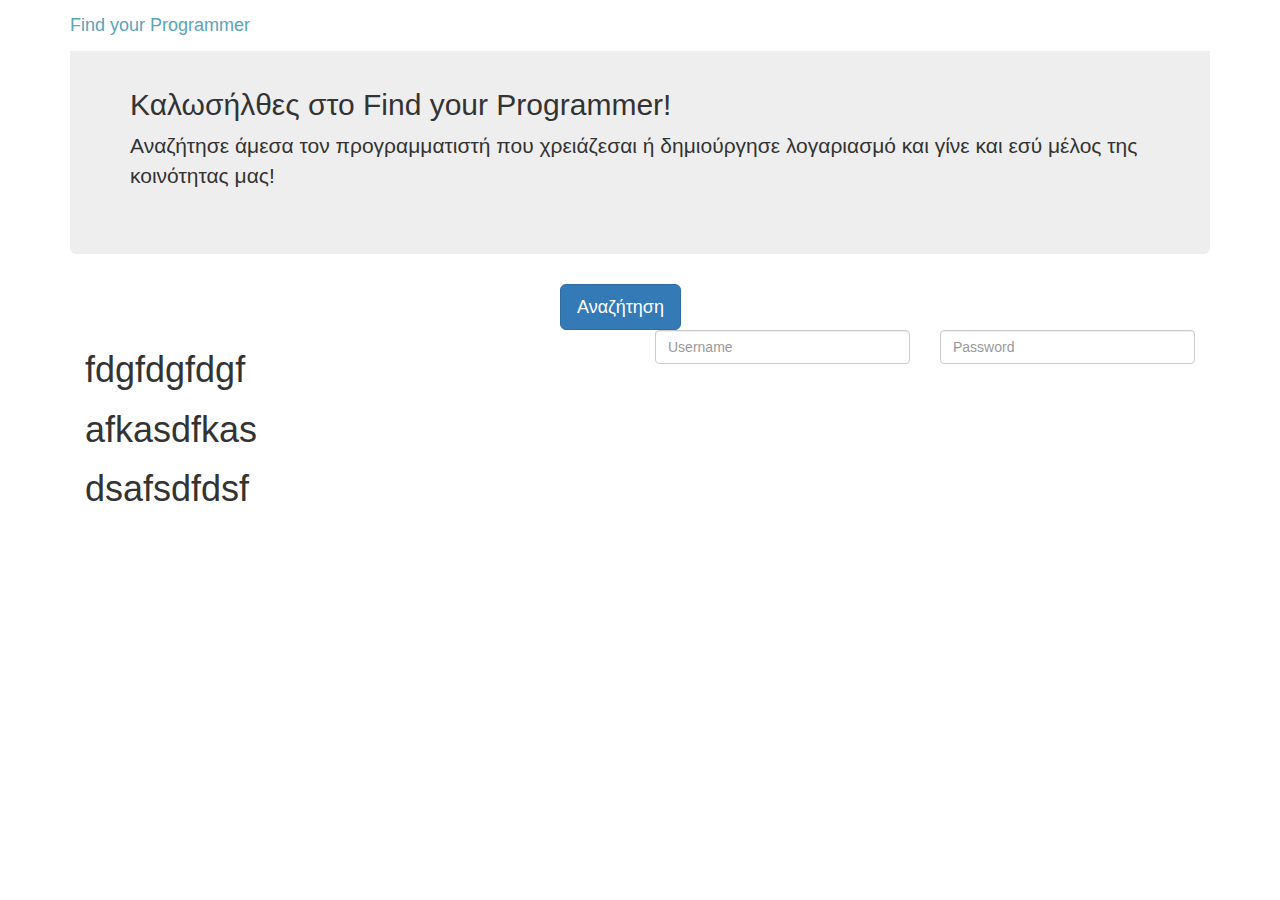
==== FindYourProgrammer/index.html @ cd05cf11 "First page and Bootstrap files" ====
<!DOCTYPE html>
<html lang="el">

	<head>
	<meta charset="UTF-8">
	<meta http-equiv="X-UA-Compatible" content="IE=edge">
	<meta name="viewport" content="width=device-width, initial-scale=1">
	<meta name="description" content="Το Find your Programmer είναι μια online πλατφόρμα εύρεσης προγραμματιστών μέσω της οποίας ο καθένας μπορεί να βρει, να επικοινωνήσει, να συνεργαστεί, και στο τέλος να αξιολογίσει είτε επαγγελματίες, είτε ερασιτέχνες προγραμματιστές">
	<meta name="author" content="yourprogr.gr">

	<title>Fing your Programmer</title>

	<link rel="stylesheet" href="css/bootstrap.min.css">
	<link rel="stylesheet" href="css/fyp-theme.css">

	</head>

	<body>

	<nav class="navbar navbar-inverse navbar-fixed-top navbar-custom">
	      <div class="container">
	        <div class="navbar-header">
	          <a class="navbar-brand text-info" href="index.html">Find your Programmer</a>
	        </div>
    </nav>
΄


    <div class="container theme-showcase" role="main">
    	<div class ="jumbotron">
    		<h2>Καλωσήλθες στο Find your Programmer!</h2>
    		<p>Αναζήτησε άμεσα τον προγραμματιστή που χρειάζεσαι ή δημιούργησε λογαριασμό και γίνε και εσύ μέλος της κοινότητας μας!<p>
		</div>
    </div>



    <div class="container">
    	<div class="form-group">
			<div class = "col-lg-9 col-lg-offset-5 ">
				<button type ="button" class="btn btn-primary btn-lg">Αναζήτηση</button>
			</div>
		</div>
		<div class="form-group">
			<div class = "col-lg-6">
				<h1>fdgfdgfdgf</h1>
				<h1>afkasdfkas</h1>
				<h1>dsafsdfdsf</h1>
			</div>
		</div>
		<div class="panel-group">
			<div class="col-lg-3">
				<input type="text" class="form-control" placeholder="Username">
			</div>
		</div>
		<div class="form-group">
			<div class="col-lg-3">
				<input type="text" class="form-control" placeholder="Password">
			</div>
		</div>


	<div>















<!–- jQuery library (necessary for Bootstrap JavaScript plugins) -->
<script src="https://ajax.googleapis.com/ajax/libs/jquery/1.12.4/jquery.min.js"></script>

<!–- Bootstrap core JavaScript -->
<script src="js/bootstrap.min.js"></script>
---- FindYourProgrammer/css/fyp-theme.css ----
.navbar-custom {
  background-color: #ffffff;
  border-color: #ffffff;
}
.navbar-custom .navbar-brand {
  color: #5ba3b8;
}
.navbar-custom .navbar-brand:hover,
.navbar-custom .navbar-brand:focus {
  color: #398da5;
}
.navbar-custom .navbar-text {
  color: #5ba3b8;
}
.navbar-custom .navbar-nav > li > a {
  color: #5ba3b8;
}
.navbar-custom .navbar-nav > li > a:hover,
.navbar-custom .navbar-nav > li > a:focus {
  color: #398da5;
}
.navbar-custom .navbar-nav > .active > a,
.navbar-custom .navbar-nav > .active > a:hover,
.navbar-custom .navbar-nav > .active > a:focus {
  color: #398da5;
  background-color: #ffffff;
}
.navbar-custom .navbar-nav > .open > a,
.navbar-custom .navbar-nav > .open > a:hover,
.navbar-custom .navbar-nav > .open > a:focus {
  color: #398da5;
  background-color: #ffffff;
}
.navbar-custom .navbar-toggle {
  border-color: #ffffff;
}
.navbar-custom .navbar-toggle:hover,
.navbar-custom .navbar-toggle:focus {
  background-color: #ffffff;
}
.navbar-custom .navbar-toggle .icon-bar {
  background-color: #5ba3b8;
}
.navbar-custom .navbar-collapse,
.navbar-custom .navbar-form {
  border-color: #5ba3b8;
}
.navbar-custom .navbar-link {
  color: #5ba3b8;
}
.navbar-custom .navbar-link:hover {
  color: #398da5;
}

@media (max-width: 767px) {
  .navbar-custom .navbar-nav .open .dropdown-menu > li > a {
    color: #5ba3b8;
  }
  .navbar-custom .navbar-nav .open .dropdown-menu > li > a:hover,
  .navbar-custom .navbar-nav .open .dropdown-menu > li > a:focus {
    color: #398da5;
  }
  .navbar-custom .navbar-nav .open .dropdown-menu > .active > a,
  .navbar-custom .navbar-nav .open .dropdown-menu > .active > a:hover,
  .navbar-custom .navbar-nav .open .dropdown-menu > .active > a:focus {
    color: #398da5;
    background-color: #ffffff;
  }
}
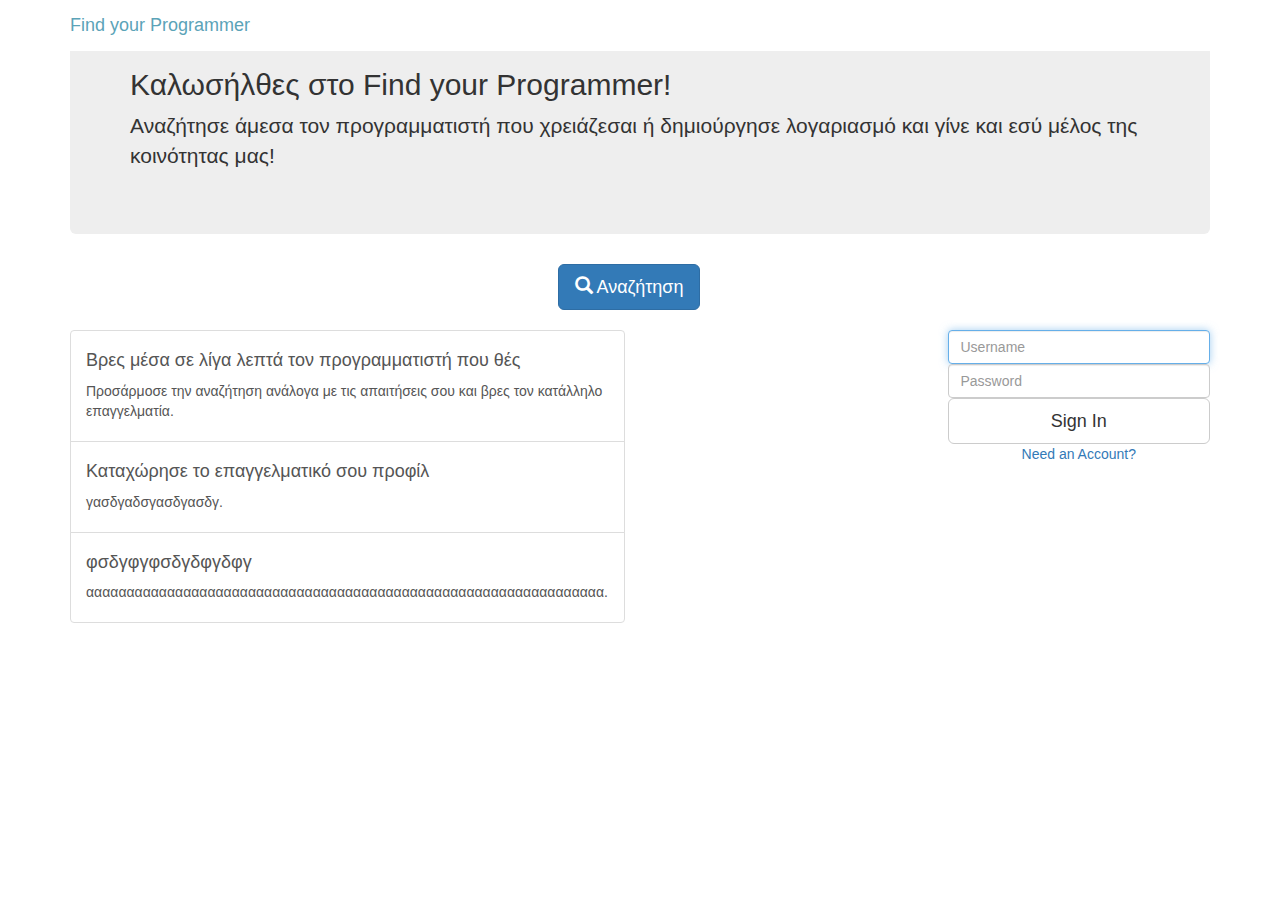
==== commit 8316888a: "new log-in better list" ====
--- a/FindYourProgrammer/index.html
+++ b/FindYourProgrammer/index.html
@@ -8,7 +8,7 @@
 	<meta name="description" content="Το Find your Programmer είναι μια online πλατφόρμα εύρεσης προγραμματιστών μέσω της οποίας ο καθένας μπορεί να βρει, να επικοινωνήσει, να συνεργαστεί, και στο τέλος να αξιολογίσει είτε επαγγελματίες, είτε ερασιτέχνες προγραμματιστές">
 	<meta name="author" content="yourprogr.gr">
 
-	<title>Fing your Programmer</title>
+	<title>Find your Programmer</title>
 
 	<link rel="stylesheet" href="css/bootstrap.min.css">
 	<link rel="stylesheet" href="css/fyp-theme.css">
@@ -18,49 +18,80 @@
 	<body>
 
 	<nav class="navbar navbar-inverse navbar-fixed-top navbar-custom">
-	      <div class="container">
-	        <div class="navbar-header">
-	          <a class="navbar-brand text-info" href="index.html">Find your Programmer</a>
-	        </div>
-    </nav>
-΄
+		<div class="container">
+			<div class="navbar-header">
+				<a class="navbar-brand text-info" href="index.html">Find your Programmer</a>
+			</div>
+		</div>
+	</nav>
 
 
     <div class="container theme-showcase" role="main">
-    	<div class ="jumbotron">
-    		<h2>Καλωσήλθες στο Find your Programmer!</h2>
-    		<p>Αναζήτησε άμεσα τον προγραμματιστή που χρειάζεσαι ή δημιούργησε λογαριασμό και γίνε και εσύ μέλος της κοινότητας μας!<p>
+		<div class ="jumbotron">
+			<h2>Καλωσήλθες στο Find your Programmer!</h2>
+			<p>Αναζήτησε άμεσα τον προγραμματιστή που χρειάζεσαι ή δημιούργησε λογαριασμό και γίνε και εσύ μέλος της κοινότητας μας!<p>
 		</div>
-    </div>
+	</div>
 
 
-
-    <div class="container">
-    	<div class="form-group">
-			<div class = "col-lg-9 col-lg-offset-5 ">
-				<button type ="button" class="btn btn-primary btn-lg">Αναζήτηση</button>
+	<div class="container">
+		<div class ="row">
+			<div class = "col-lg-3 col-lg-offset-5 ">
+				<button type ="submit" class="btn btn-primary btn-lg"><span class="glyphicon glyphicon-search"></span> Αναζήτηση</button>
 			</div>
-		</div>
-		<div class="form-group">
-			<div class = "col-lg-6">
-				<h1>fdgfdgfdgf</h1>
-				<h1>afkasdfkas</h1>
-				<h1>dsafsdfdsf</h1>
+			<br>
+			</br>
+			<div class="col-lg-6 top-buffer">
+				<div class="list-group">
+				  <a href="#" class="list-group-item list-group-item-action flex-column align-items-start">
+				    <div class="d-flex w-100 justify-content-between">
+				      <h4 class="mb-1">Βρες μέσα σε λίγα λεπτά τον προγραμματιστή που θές</h4>
+				    </div>
+				    <p class="mb-1">Προσάρμοσε την αναζήτηση ανάλογα με τις απαιτήσεις σου και βρες τον κατάλληλο επαγγελματία.</p>
+				  </a>
+				  <a href="#" class="list-group-item list-group-item-action flex-column align-items-start">
+				    <div class="d-flex w-100 justify-content-between">
+				      <h4 class="mb-1">Καταχώρησε το επαγγελματικό σου προφίλ</h4>
+				    </div>
+				    <p class="mb-1">γασδγαδσγασδγασδγ.</p>
+				  </a>
+				  <a href="#" class="list-group-item list-group-item-action flex-column align-items-start">
+				    <div class="d-flex w-100 justify-content-between">
+				      <h4 class="mb-1">φσδγφγφσδγδφγδφγ</h4>
+				    </div>
+				    <p class="mb-1">αααααααααααααααααααααααααααααααααααααααααααααααααααααααααααααααα.</p>
+				  </a>
+				</div>
 			</div>
-		</div>
-		<div class="panel-group">
-			<div class="col-lg-3">
-				<input type="text" class="form-control" placeholder="Username">
-			</div>
-		</div>
-		<div class="form-group">
-			<div class="col-lg-3">
-				<input type="text" class="form-control" placeholder="Password">
-			</div>
-		</div>
-
-
-	<div>
+			<div class="col-lg-3 col-lg-offset-3 top-buffer">
+				<div class="account-wall">
+					<div id="my-tab-content" class="tab-content">
+						<div class="tab-pane active" id="login">
+							<form class="form-signin" action="" method="">
+								<input type="text" class="form-control" placeholder="Username" required autofocus>
+								<input type="password" class="form-control" placeholder="Password" required>
+								<input type="submit" class="btn btn-lg btn-default btn-block" value="Sign In" />
+							</form>
+							<div id="tabs" data-tabs="tabs">
+								<p class="text-center"><a href="#register" data-toggle="tab">Need an Account?</a></p>
+							</div>
+						</div>
+						<div class="tab-pane" id="register">
+							<form class="form-signin" action="" method="">
+								<input type="text" class="form-control" placeholder="User Name" required autofocus>
+								<input type="email" class="form-control" placeholder="Email Address" required>
+								<input type="password" class="form-control" placeholder="Password" required>
+								<input type="submit" class="btn btn-lg btn-default btn-block" value="Sign Up" />
+							</form>
+							<div id="tabs" data-tabs="tabs">
+								<p class="text-center"><a href="#login" data-toggle="tab">Have an Account?</a></p>
+							</div>
+						</div>
+					</div>
+				</div>
+			</div> <!-- loginform -->
+		</div> <!--/row-->
+	</div> <!-- /container-->
 
 
 
--- a/FindYourProgrammer/css/fyp-theme.css
+++ b/FindYourProgrammer/css/fyp-theme.css
@@ -1,3 +1,6 @@
+.top-buffer { margin-top:20px; }
+
+
 .navbar-custom {
   background-color: #ffffff;
   border-color: #ffffff;
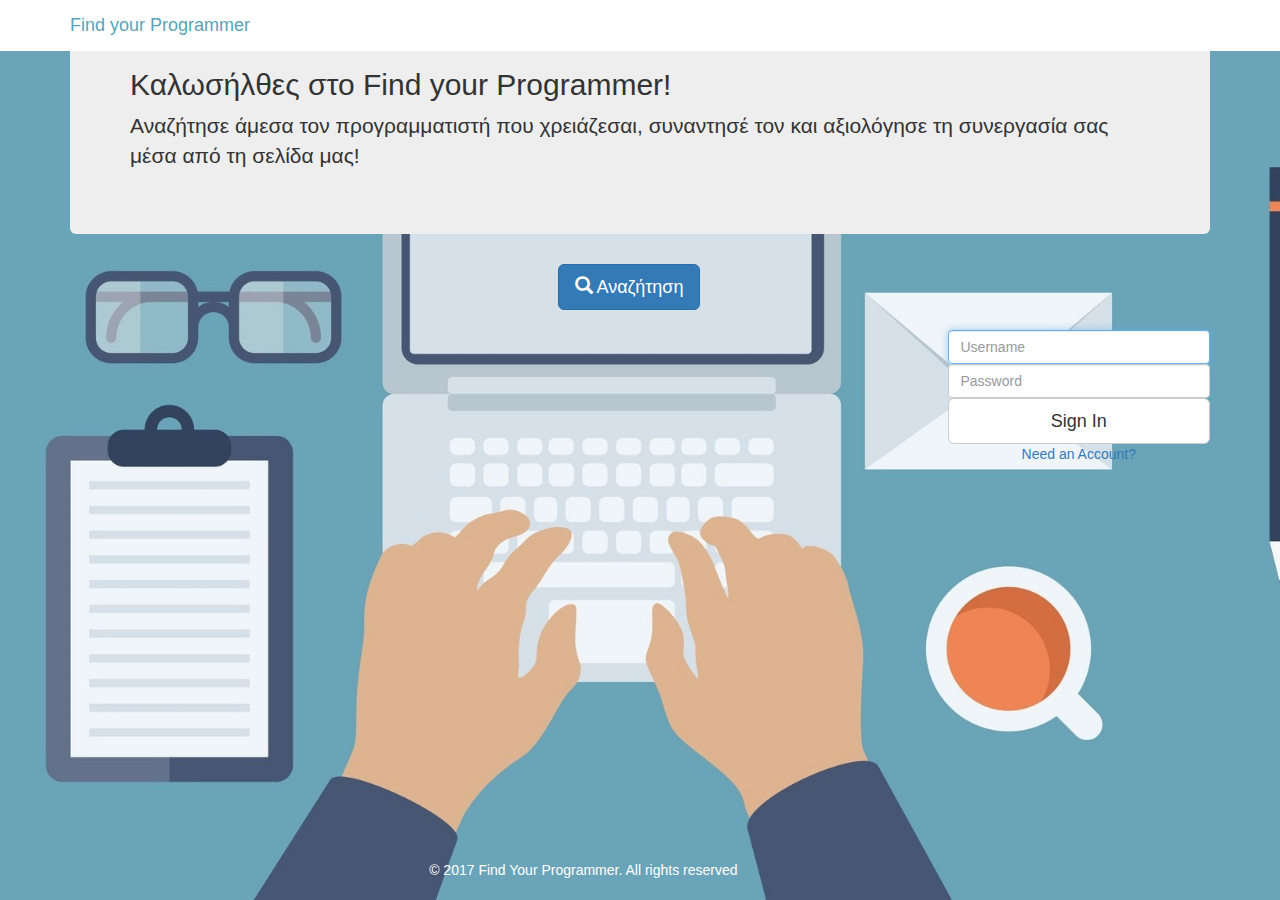
==== commit 4d61640b: "final login page" ====
--- a/FindYourProgrammer/index.html
+++ b/FindYourProgrammer/index.html
@@ -8,12 +8,22 @@
 	<meta name="description" content="Το Find your Programmer είναι μια online πλατφόρμα εύρεσης προγραμματιστών μέσω της οποίας ο καθένας μπορεί να βρει, να επικοινωνήσει, να συνεργαστεί, και στο τέλος να αξιολογίσει είτε επαγγελματίες, είτε ερασιτέχνες προγραμματιστές">
 	<meta name="author" content="yourprogr.gr">
 
+	<style>
+		body {
+		background: url(images/img2.jpg) no-repeat center center fixed;
+		-webkit-background-size: cover;
+		-moz-background-size: cover;
+		-o-background-size: cover;
+		background-size: cover;
+		}
+	</style>
+
 	<title>Find your Programmer</title>
 
 	<link rel="stylesheet" href="css/bootstrap.min.css">
 	<link rel="stylesheet" href="css/fyp-theme.css">
+	</head>
 
-	</head>
 
 	<body>
 
@@ -26,44 +36,21 @@
 	</nav>
 
 
-    <div class="container theme-showcase" role="main">
+	<div class="container theme-showcase" role="main">
 		<div class ="jumbotron">
 			<h2>Καλωσήλθες στο Find your Programmer!</h2>
-			<p>Αναζήτησε άμεσα τον προγραμματιστή που χρειάζεσαι ή δημιούργησε λογαριασμό και γίνε και εσύ μέλος της κοινότητας μας!<p>
+			<p>Αναζήτησε άμεσα τον προγραμματιστή που χρειάζεσαι, συναντησέ τον και αξιολόγησε τη συνεργασία σας μέσα από τη σελίδα μας!</p>
 		</div>
 	</div>
 
 
 	<div class="container">
 		<div class ="row">
-			<div class = "col-lg-3 col-lg-offset-5 ">
+			<div class = "col-xs-6 col-xs-offset-3 col-sm-6 col-sm-offset-3 col-md-12 col-md-offset-4  col-lg-3 col-lg-offset-5 ">
 				<button type ="submit" class="btn btn-primary btn-lg"><span class="glyphicon glyphicon-search"></span> Αναζήτηση</button>
 			</div>
-			<br>
-			</br>
-			<div class="col-lg-6 top-buffer">
-				<div class="list-group">
-				  <a href="#" class="list-group-item list-group-item-action flex-column align-items-start">
-				    <div class="d-flex w-100 justify-content-between">
-				      <h4 class="mb-1">Βρες μέσα σε λίγα λεπτά τον προγραμματιστή που θές</h4>
-				    </div>
-				    <p class="mb-1">Προσάρμοσε την αναζήτηση ανάλογα με τις απαιτήσεις σου και βρες τον κατάλληλο επαγγελματία.</p>
-				  </a>
-				  <a href="#" class="list-group-item list-group-item-action flex-column align-items-start">
-				    <div class="d-flex w-100 justify-content-between">
-				      <h4 class="mb-1">Καταχώρησε το επαγγελματικό σου προφίλ</h4>
-				    </div>
-				    <p class="mb-1">γασδγαδσγασδγασδγ.</p>
-				  </a>
-				  <a href="#" class="list-group-item list-group-item-action flex-column align-items-start">
-				    <div class="d-flex w-100 justify-content-between">
-				      <h4 class="mb-1">φσδγφγφσδγδφγδφγ</h4>
-				    </div>
-				    <p class="mb-1">αααααααααααααααααααααααααααααααααααααααααααααααααααααααααααααααα.</p>
-				  </a>
-				</div>
-			</div>
-			<div class="col-lg-3 col-lg-offset-3 top-buffer">
+
+			<div class="col-xs-6 col-xs-offset-3 col-sm-6 col-sm-offset-3 col-md-4 col-md-offset-4 col-lg-3 col-lg-offset-9 top-buffer">
 				<div class="account-wall">
 					<div id="my-tab-content" class="tab-content">
 						<div class="tab-pane active" id="login">
@@ -76,33 +63,19 @@
 								<p class="text-center"><a href="#register" data-toggle="tab">Need an Account?</a></p>
 							</div>
 						</div>
-						<div class="tab-pane" id="register">
-							<form class="form-signin" action="" method="">
-								<input type="text" class="form-control" placeholder="User Name" required autofocus>
-								<input type="email" class="form-control" placeholder="Email Address" required>
-								<input type="password" class="form-control" placeholder="Password" required>
-								<input type="submit" class="btn btn-lg btn-default btn-block" value="Sign Up" />
-							</form>
-							<div id="tabs" data-tabs="tabs">
-								<p class="text-center"><a href="#login" data-toggle="tab">Have an Account?</a></p>
-							</div>
-						</div>
-					</div>
 				</div>
 			</div> <!-- loginform -->
 		</div> <!--/row-->
 	</div> <!-- /container-->
 
 
-
-
-
-
-
-
-
-
-
+<footer class="container">
+  <div class="row">
+      <div class="col-lg-4 col-lg-offset-3">
+        <p class="muted pull-right">© 2017 Find Your Programmer. All rights reserved</p>
+      </div>
+  </div>
+  </footer>
 
 
 
@@ -111,4 +84,7 @@
 <script src="https://ajax.googleapis.com/ajax/libs/jquery/1.12.4/jquery.min.js"></script>
 
 <!–- Bootstrap core JavaScript -->
-<script src="js/bootstrap.min.js"></script>+<script src="js/bootstrap.min.js"></script>
+
+	</body>
+</html>--- a/FindYourProgrammer/css/fyp-theme.css
+++ b/FindYourProgrammer/css/fyp-theme.css
@@ -1,5 +1,13 @@
+footer {
+	color: #ffffff;
+	padding: 20px 0;
+	position: absolute;
+  bottom: 0;
+  width: 100%;
+  /* Set the fixed height of the footer here */
+  height: 60px;
+}
 .top-buffer { margin-top:20px; }
-
 
 .navbar-custom {
   background-color: #ffffff;
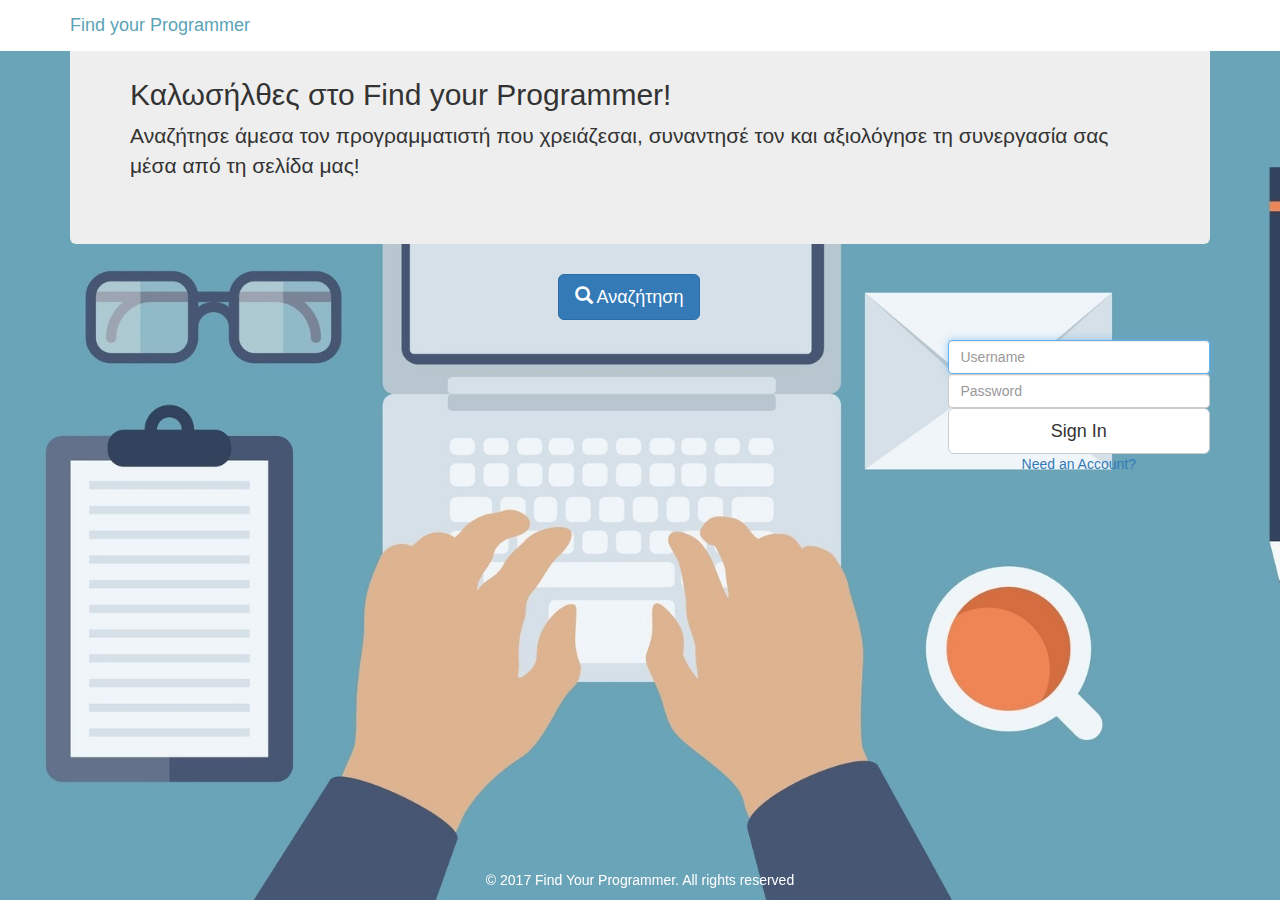
==== commit b43326ab: "log in page" ====
--- a/FindYourProgrammer/index.html
+++ b/FindYourProgrammer/index.html
@@ -15,6 +15,8 @@
 		-moz-background-size: cover;
 		-o-background-size: cover;
 		background-size: cover;
+		padding-top: 10px;
+		overflow-x: hidden;
 		}
 	</style>
 
@@ -49,7 +51,6 @@
 			<div class = "col-xs-6 col-xs-offset-3 col-sm-6 col-sm-offset-3 col-md-12 col-md-offset-4  col-lg-3 col-lg-offset-5 ">
 				<button type ="submit" class="btn btn-primary btn-lg"><span class="glyphicon glyphicon-search"></span> Αναζήτηση</button>
 			</div>
-
 			<div class="col-xs-6 col-xs-offset-3 col-sm-6 col-sm-offset-3 col-md-4 col-md-offset-4 col-lg-3 col-lg-offset-9 top-buffer">
 				<div class="account-wall">
 					<div id="my-tab-content" class="tab-content">
@@ -63,19 +64,17 @@
 								<p class="text-center"><a href="#register" data-toggle="tab">Need an Account?</a></p>
 							</div>
 						</div>
-				</div>
-			</div> <!-- loginform -->
-		</div> <!--/row-->
-	</div> <!-- /container-->
+					</div>
+				</div> <!-- loginform -->
+			</div>
+		</div><!--/row-->
 
 
-<footer class="container">
-  <div class="row">
-      <div class="col-lg-4 col-lg-offset-3">
-        <p class="muted pull-right">© 2017 Find Your Programmer. All rights reserved</p>
-      </div>
-  </div>
-  </footer>
+
+	<footer class="footer">
+		<p>© 2017 Find Your Programmer. All rights reserved</p>
+	</footer>
+</div> <!-- /container-->
 
 
 
--- a/FindYourProgrammer/css/fyp-theme.css
+++ b/FindYourProgrammer/css/fyp-theme.css
@@ -1,12 +1,14 @@
-footer {
-	color: #ffffff;
-	padding: 20px 0;
-	position: absolute;
+
+.footer {
+  color: #ffffff;
+  position: absolute;
+  position: fixed;
+  left: 0;
   bottom: 0;
   width: 100%;
-  /* Set the fixed height of the footer here */
-  height: 60px;
+  text-align: center;
 }
+
 .top-buffer { margin-top:20px; }
 
 .navbar-custom {
@@ -62,19 +64,3 @@
 .navbar-custom .navbar-link:hover {
   color: #398da5;
 }
-
-@media (max-width: 767px) {
-  .navbar-custom .navbar-nav .open .dropdown-menu > li > a {
-    color: #5ba3b8;
-  }
-  .navbar-custom .navbar-nav .open .dropdown-menu > li > a:hover,
-  .navbar-custom .navbar-nav .open .dropdown-menu > li > a:focus {
-    color: #398da5;
-  }
-  .navbar-custom .navbar-nav .open .dropdown-menu > .active > a,
-  .navbar-custom .navbar-nav .open .dropdown-menu > .active > a:hover,
-  .navbar-custom .navbar-nav .open .dropdown-menu > .active > a:focus {
-    color: #398da5;
-    background-color: #ffffff;
-  }
-}